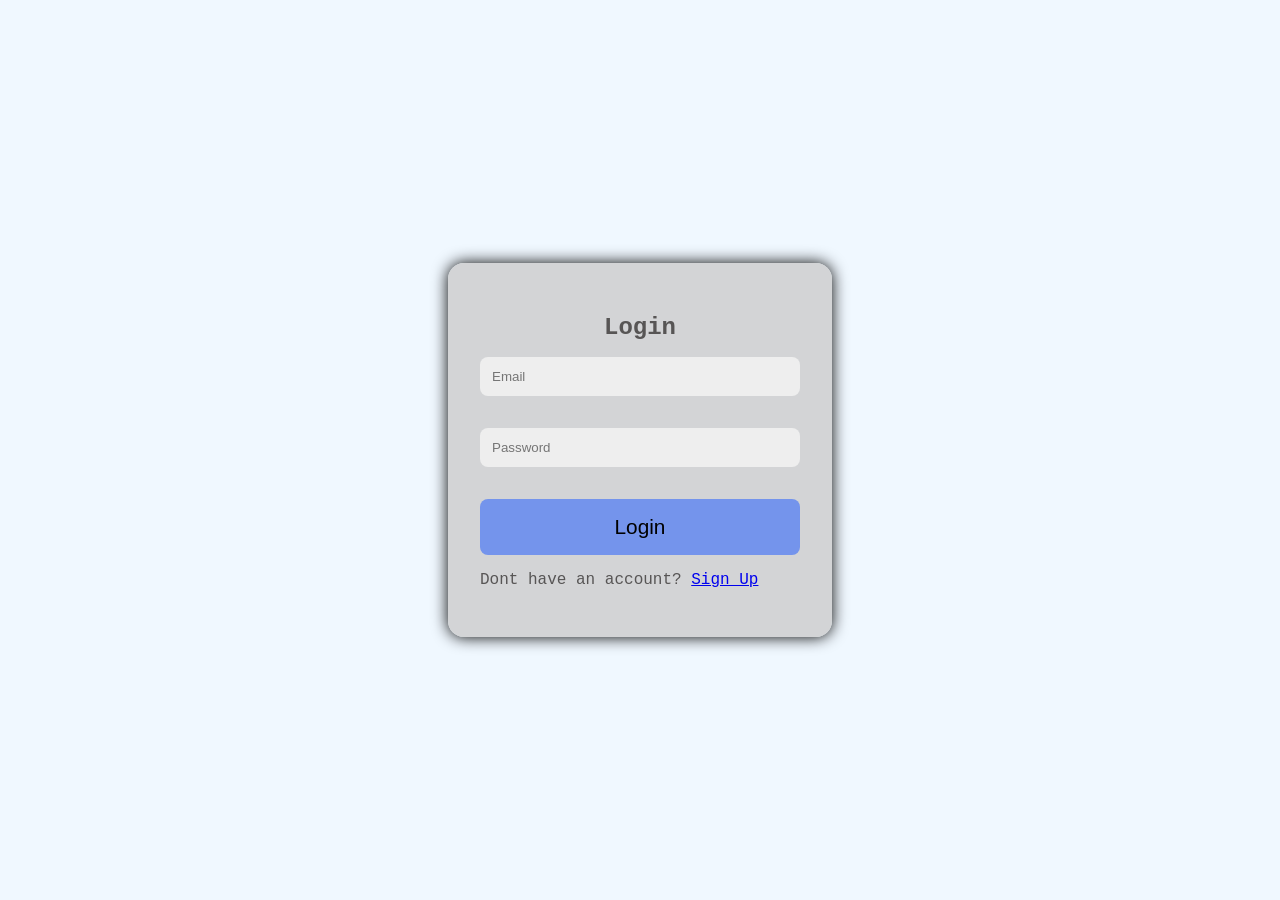
==== sample/index.html @ 36a2789d "created frontend for login page" ====
<html>

<head>
	<title>Login</title>
	<link rel="stylesheet" href="login.css">
</head>
<script>

	function HandleLoginResponse(response) {
		var text = JSON.parse(response);
		//	document.getElementById("textResponse").innerHTML = response+"<p>";	
		document.getElementById("textResponse").innerHTML = "response: " + text + "<p>";
	}

	function SendLoginRequest(username, password) {
		var request = new XMLHttpRequest();
		request.open("POST", "login.php", true);
		request.setRequestHeader("Content-Type", "application/x-www-form-urlencoded");
		request.onreadystatechange = function () {

			if ((this.readyState == 4) && (this.status == 200)) {
				HandleLoginResponse(this.responseText);
			}
		}
		//request.send("type=login&uname="+username+"&pword="+password);
	}
</script>



<body>
	<div class="container">
		<div class="form-box" id="login-form">
			<form action="">
				<h2>Login</h2>
				<input type="email" name="email" placeholder="Email" required>
				<input type="password" name="password" placeholder="Password" required>
				<button type="submit" name="login">Login</button>
			</form>

			<p>Dont have an account? <a href="#">Sign Up</a></p>

		</div>
	</div>
	<script>
		//SendLoginRequest("kehoed","12345");
	</script>
</body>

</html>
---- sample/login.css ----
body {
    font-family: 'Courier New', Courier, monospace;
    display: flex;
    justify-content: center;
    align-items: center;
    min-height: 50vh;
    background-color: aliceblue;
    color: rgb(87, 85, 85);
}

.container {
    margin: 3rem;
}

.form-box {
    align-self: center;
    width: 100%;
    max-width: 20rem;
    max-height: 30 rem;
    padding: 2rem;
    background-color: #cccc;
    border-radius: 1rem;
    box-shadow: 0 0 1rem black;
}

h2 {
    text-align: center;
    margin-bottom: 1rem;
}

input {
    width: 100%;
    padding: 12px;
    background-color: #eee;
    border-radius: 0.5rem;
    border: none;
    outline: none;
    color: black;
    margin-bottom: 2rem;
}

input:focus {
    border: 0.1rem solid blue;
    background-color: white;
}

button {
    width: 100%;
    padding: 1rem;
    background-color: #7494ec;
    border-radius: 0.5rem;
    border: none;
    cursor: pointer;
    font-size: 130%;
}
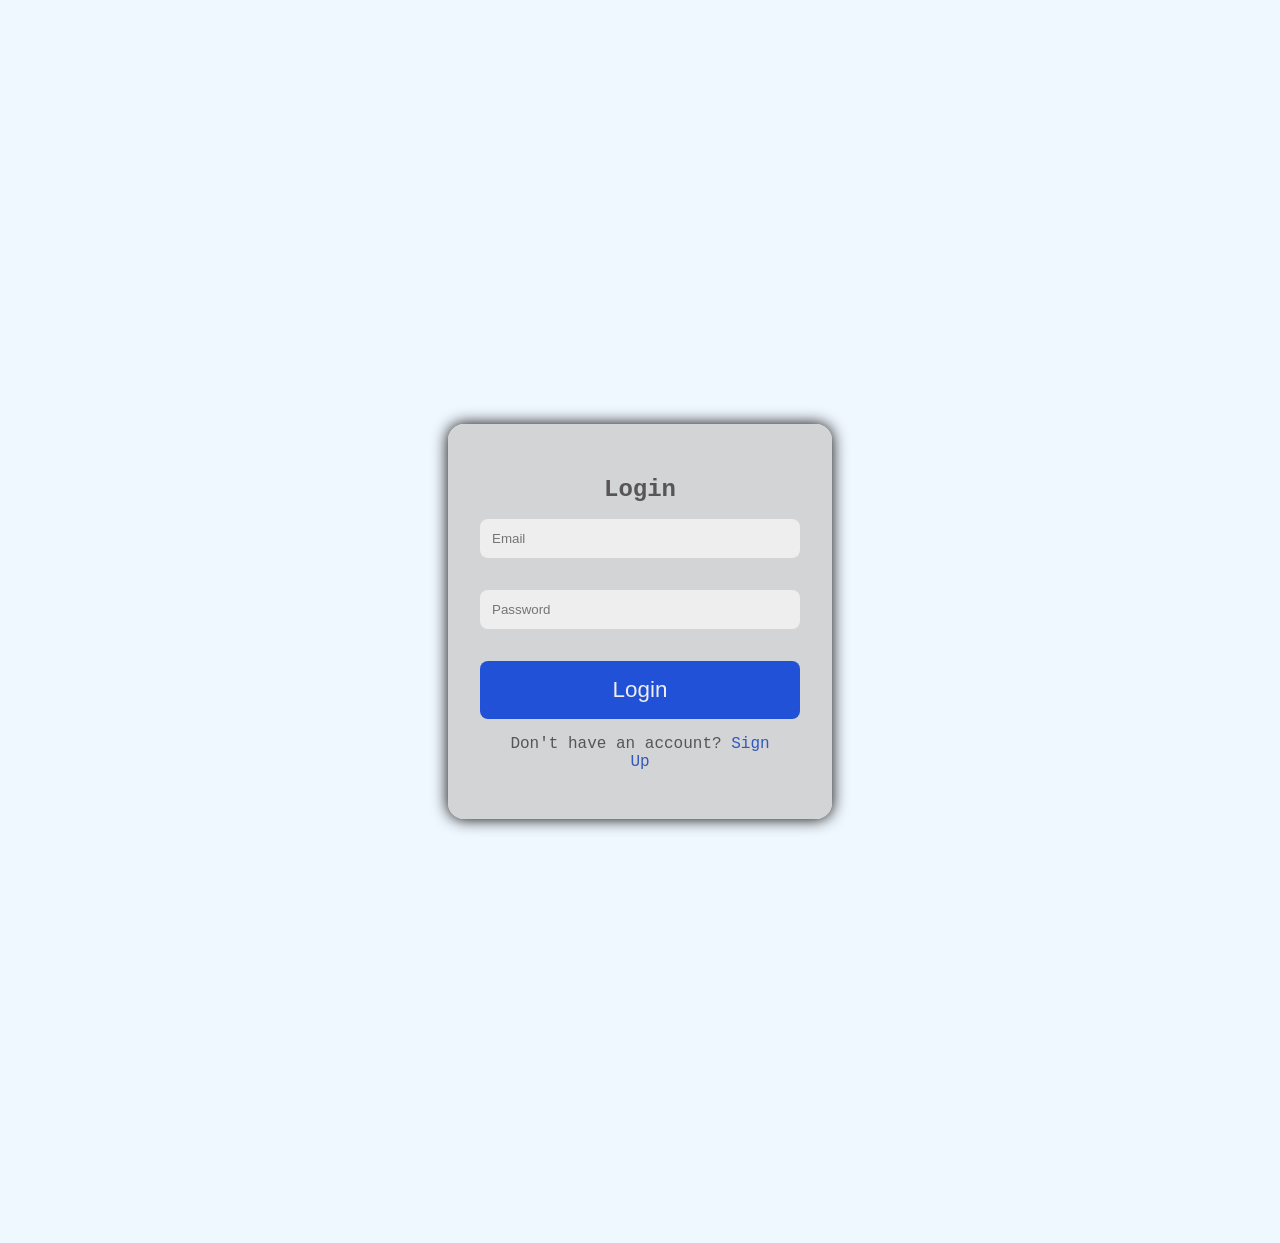
==== commit db76e9b0: "signup page created." ====
--- a/sample/index.html
+++ b/sample/index.html
@@ -38,7 +38,7 @@
 				<button type="submit" name="login">Login</button>
 			</form>
 
-			<p>Dont have an account? <a href="#">Sign Up</a></p>
+			<p>Don't have an account? <a href="signup.html">Sign Up</a></p>
 
 		</div>
 	</div>
--- a/sample/login.css
+++ b/sample/login.css
@@ -16,8 +16,9 @@
     align-self: center;
     width: 100%;
     max-width: 20rem;
-    max-height: 30 rem;
+    max-height: 30rem;
     padding: 2rem;
+    margin: 23rem;
     background-color: #cccc;
     border-radius: 1rem;
     box-shadow: 0 0 1rem black;
@@ -44,12 +45,40 @@
     background-color: white;
 }
 
+.firstName {
+    display: inline;
+}
+
+.lastName {
+    display: inline;
+}
+
 button {
     width: 100%;
     padding: 1rem;
-    background-color: #7494ec;
+    background-color: #2151d6;
+    color: #eee;
     border-radius: 0.5rem;
     border: none;
     cursor: pointer;
-    font-size: 130%;
+    font-size: 140%;
+    transition: 0.5s;
+}
+
+button:hover {
+    background-color: #6884d3;
+}
+
+p {
+    text-align: center;
+    margin: 1rem;
+}
+
+p a {
+    color: #3257bd;
+    text-decoration: none;
+}
+
+p a:hover {
+    text-decoration: underline;
 }
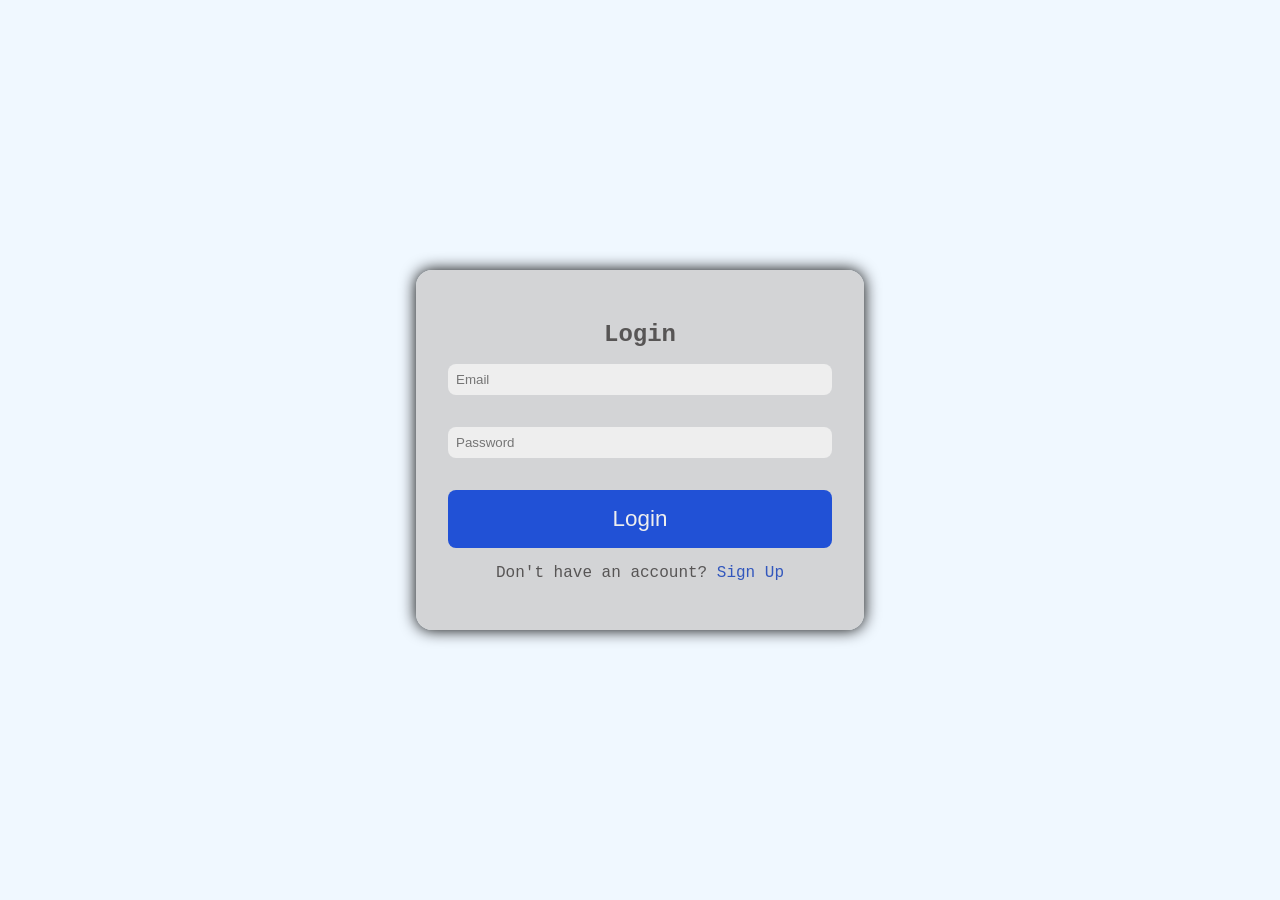
==== commit c254682a: "login and signup page front-end looks good, fixed." ====
--- a/sample/index.html
+++ b/sample/index.html
@@ -30,8 +30,8 @@
 
 <body>
 	<div class="container">
-		<div class="form-box" id="login-form">
-			<form action="">
+		<div class="form-box" id="loginForm">
+			<form id="loginForm" action="">
 				<h2>Login</h2>
 				<input type="email" name="email" placeholder="Email" required>
 				<input type="password" name="password" placeholder="Password" required>
@@ -42,6 +42,7 @@
 
 		</div>
 	</div>
+
 	<script>
 		//SendLoginRequest("kehoed","12345");
 	</script>
--- a/sample/login.css
+++ b/sample/login.css
@@ -1,27 +1,37 @@
+* {
+    box-sizing: border-box;
+}
+
 body {
     font-family: 'Courier New', Courier, monospace;
+    margin: 0;
     display: flex;
     justify-content: center;
     align-items: center;
-    min-height: 50vh;
+    min-height: 100vh;
     background-color: aliceblue;
     color: rgb(87, 85, 85);
 }
 
 .container {
-    margin: 3rem;
+    width: 90%;
+    max-width: 28rem;
 }
 
 .form-box {
     align-self: center;
-    width: 100%;
-    max-width: 20rem;
-    max-height: 30rem;
     padding: 2rem;
-    margin: 23rem;
     background-color: #cccc;
     border-radius: 1rem;
     box-shadow: 0 0 1rem black;
+}
+
+#login-form {
+    width: 100%;
+}
+
+#signup-form {
+    width: 40%;
 }
 
 h2 {
@@ -31,7 +41,7 @@
 
 input {
     width: 100%;
-    padding: 12px;
+    padding: 0.5rem;
     background-color: #eee;
     border-radius: 0.5rem;
     border: none;
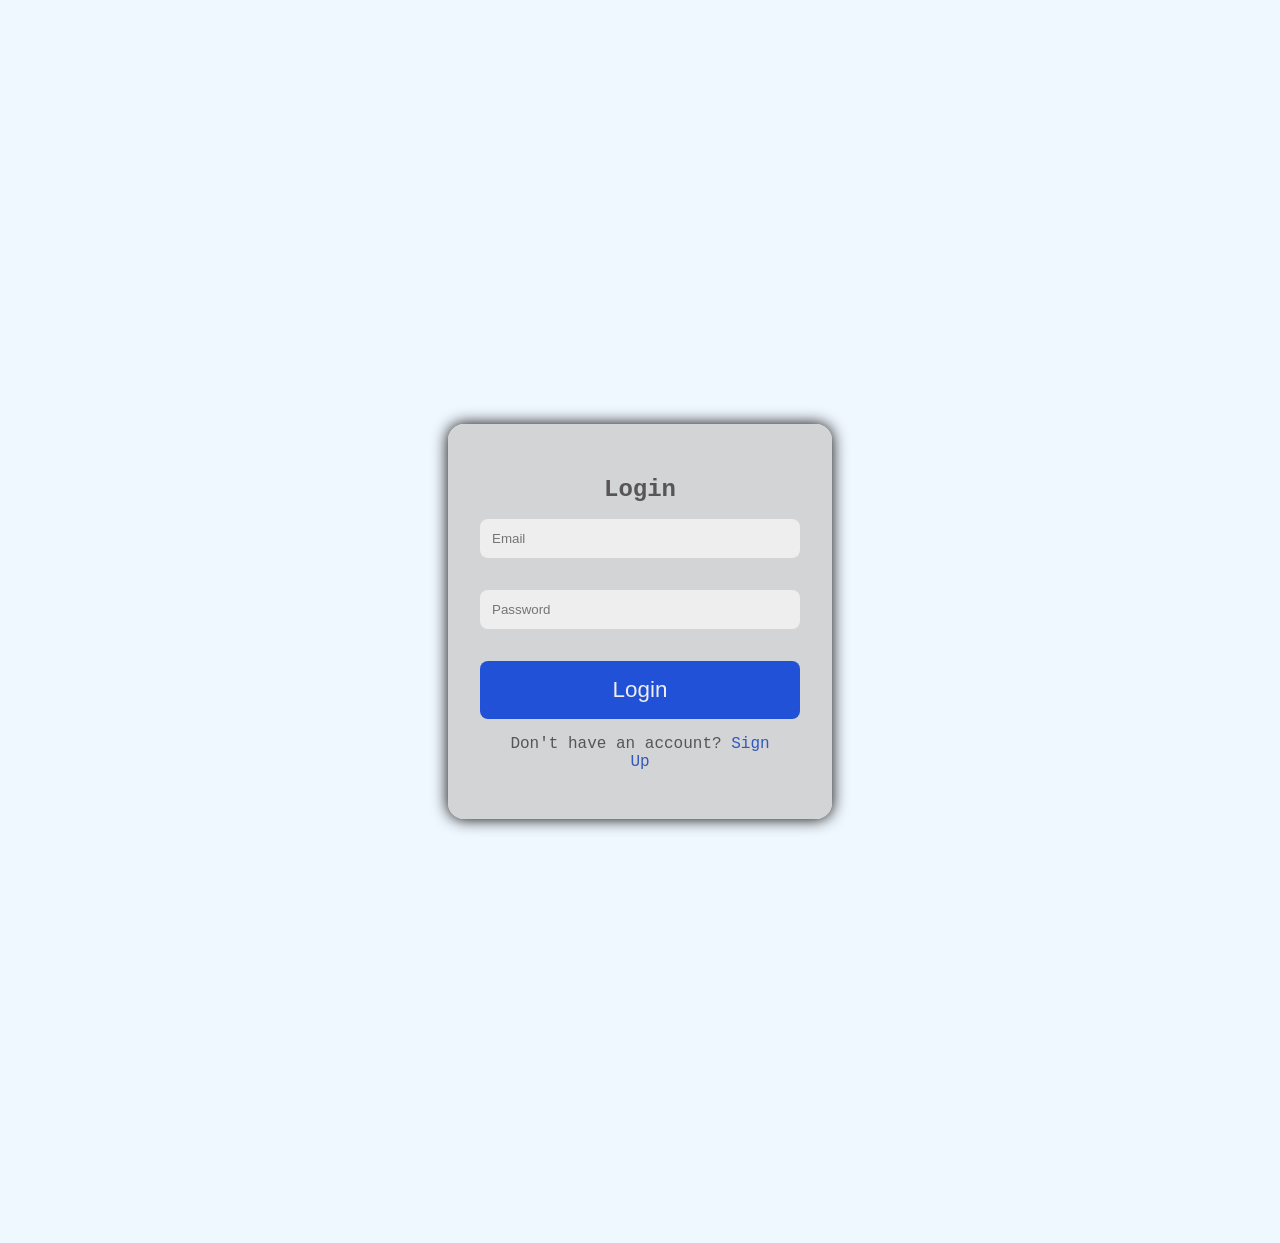
==== commit 981394ff: "Merge 5ba4d059cdcf24a7ca56b91f41c0c41fb3ecfff2 into b2a10fe37eb53fa4822e184a6897c4a29b2fbef5" ====
--- a/sample/index.html
+++ b/sample/index.html
@@ -30,8 +30,8 @@
 
 <body>
 	<div class="container">
-		<div class="form-box" id="loginForm">
-			<form id="loginForm" action="">
+		<div class="form-box" id="login-form">
+			<form action="">
 				<h2>Login</h2>
 				<input type="email" name="email" placeholder="Email" required>
 				<input type="password" name="password" placeholder="Password" required>
@@ -42,7 +42,6 @@
 
 		</div>
 	</div>
-
 	<script>
 		//SendLoginRequest("kehoed","12345");
 	</script>
--- a/sample/login.css
+++ b/sample/login.css
@@ -1,37 +1,27 @@
-* {
-    box-sizing: border-box;
-}
-
 body {
     font-family: 'Courier New', Courier, monospace;
-    margin: 0;
     display: flex;
     justify-content: center;
     align-items: center;
-    min-height: 100vh;
+    min-height: 50vh;
     background-color: aliceblue;
     color: rgb(87, 85, 85);
 }
 
 .container {
-    width: 90%;
-    max-width: 28rem;
+    margin: 3rem;
 }
 
 .form-box {
     align-self: center;
+    width: 100%;
+    max-width: 20rem;
+    max-height: 30rem;
     padding: 2rem;
+    margin: 23rem;
     background-color: #cccc;
     border-radius: 1rem;
     box-shadow: 0 0 1rem black;
-}
-
-#login-form {
-    width: 100%;
-}
-
-#signup-form {
-    width: 40%;
 }
 
 h2 {
@@ -41,7 +31,7 @@
 
 input {
     width: 100%;
-    padding: 0.5rem;
+    padding: 12px;
     background-color: #eee;
     border-radius: 0.5rem;
     border: none;
